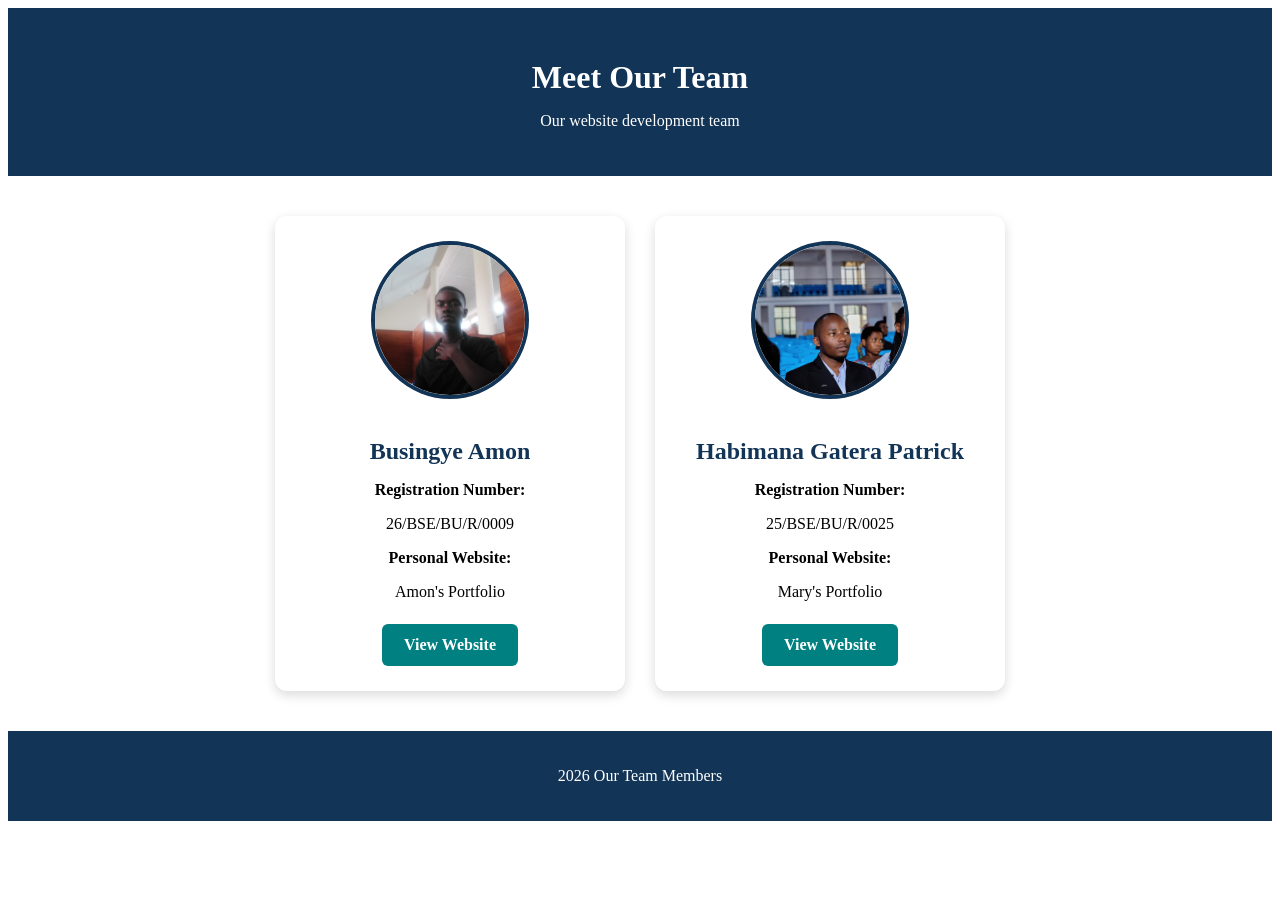
==== index.html @ 955f80c0 "Create index.html" ====
<!DOCTYPE html>
<html lang="en">
<head>
    <meta charset="UTF-8">
    <meta name="viewport" content="width=device-width, initial-scale=1.0">
    <title>Our Team Members</title>
    <link rel="stylesheet" href="flex.css">
</head>
<body>

    <header>
        <h1>Meet Our Team</h1>
        <p>Our website development team</p>
    </header>
    <main>
        <section class="team-container">
            <article class="member-card">
                <img src="20261019_105341.jpg"
                     alt="Photo of Busingye Amon"
                     class="member-photo">
                <h2>Busingye Amon</h2>
                <p><strong>Registration Number:</strong></p>
                <p>26/BSE/BU/R/0009</p>
                <p><strong>Personal Website:</strong></p>
                <p>Amon's Portfolio</p>
                <a href="https://example.com"
                   target="_blank"
                   rel="noopener noreferrer"
                   class="view-btn">
                    View Website
                </a>
            </article>
            <article class="member-card">

                <img src="IMG-20260714-WA0144.jpg"
                     alt="Photo of Habimana Gatera Patrick"
                     class="member-photo">

                <h2>Habimana Gatera Patrick</h2>

                <p><strong>Registration Number:</strong></p>
                <p>25/BSE/BU/R/0025</p>

                <p><strong>Personal Website:</strong></p>
                <p>Mary's Portfolio</p>

                <a href="https://habimanapatrick125-eng.github.io/Personal-Portfolio-Website/"
                   target="_blank"
                   rel="noopener noreferrer"
                   class="view-btn">
                    View Website
                </a>

            </article>

        </section>
    </main>

    <footer>
        <p>2026 Our Team Members</p>
    </footer>

</body>
</html>
---- flex.css ----
margin: 0;
    padding: 0;
    box-sizing: border-box;
}

/* Page design */
body {
    font-family: Arial, sans-serif;
    background-color: #f0f4f8;
    color: #333;
}

/* Header */
header {
    background-color: #123456;
    color: white;
    text-align: center;
    padding: 30px 15px;
}

header h1 {
    margin-bottom: 10px;
}

/* Flexbox container */
.team-container {
    display: flex;
    justify-content: center;
    align-items: stretch;
    gap: 30px;
    flex-wrap: wrap;
    padding: 40px 20px;
}

/* Member cards */
.member-card {
    width: 300px;
    max-width: 100%;
    padding: 25px;
    background-color: white;
    text-align: center;
    border-radius: 12px;
    box-shadow: 0 4px 12px rgba(0, 0, 0, 0.15);
}

/* Member photos */
.member-photo {
    width: 150px;
    height: 150px;
    object-fit: cover;
    border-radius: 50%;
    border: 4px solid #123456;
    margin-bottom: 15px;
}

.member-card h2 {
    color: #123456;
    margin-bottom: 15px;
}

.member-card p {
    margin-bottom: 8px;
    overflow-wrap: anywhere;
}

/* View Website button */
.view-btn {
    display: inline-block;
    background-color: #008080;
    color: white;
    text-decoration: none;
    padding: 12px 22px;
    margin-top: 15px;
    border-radius: 6px;
    font-weight: bold;
}

.view-btn:hover {
    background-color: #005959;
}

/* Footer */
footer {
    background-color: #123456;
    color: white;
    text-align: center;
    padding: 20px;
}

/* Mobile responsiveness */
@media (max-width: 650px) {
    .team-container {
        flex-direction: column;
        align-items: center;
    }

    .member-card {
        width: 100%;
        max-width: 350px;
    }
}
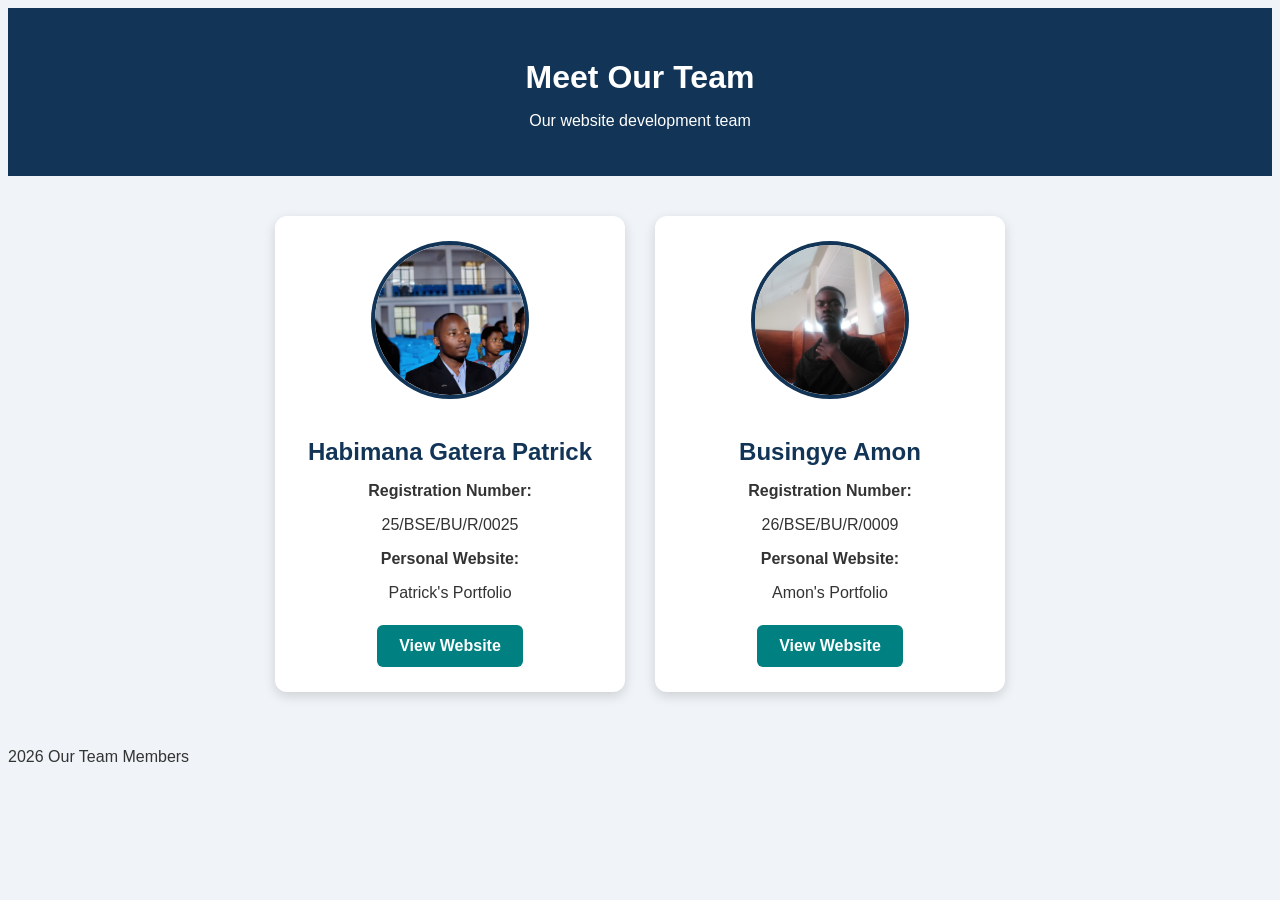
==== commit 67ba88e9: "Update index.html" ====
--- a/index.html
+++ b/index.html
@@ -7,7 +7,6 @@
     <link rel="stylesheet" href="flex.css">
 </head>
 <body>
-
     <header>
         <h1>Meet Our Team</h1>
         <p>Our website development team</p>
@@ -15,15 +14,15 @@
     <main>
         <section class="team-container">
             <article class="member-card">
-                <img src="20261019_105341.jpg"
-                     alt="Photo of Busingye Amon"
+                <img src="IMG-20260714-WA0144.jpg"
+                     alt="Photo of Habimana Gatera"
                      class="member-photo">
-                <h2>Busingye Amon</h2>
+                <h2>Habimana Gatera Patrick</h2>
                 <p><strong>Registration Number:</strong></p>
-                <p>26/BSE/BU/R/0009</p>
+                <p>25/BSE/BU/R/0025</p>
                 <p><strong>Personal Website:</strong></p>
-                <p>Amon's Portfolio</p>
-                <a href="https://example.com"
+                <p>Patrick's Portfolio</p>
+                <a href="https://habimanapatrick125-eng.github.io/Personal-Portfolio-Website/"
                    target="_blank"
                    rel="noopener noreferrer"
                    class="view-btn">
@@ -32,17 +31,17 @@
             </article>
             <article class="member-card">
 
-                <img src="IMG-20260714-WA0144.jpg"
-                     alt="Photo of Habimana Gatera Patrick"
+                <img src="20261019_105341.jpg"
+                     alt="Photo of Busingye Amon"
                      class="member-photo">
 
-                <h2>Habimana Gatera Patrick</h2>
+                <h2>Busingye Amon</h2>
 
                 <p><strong>Registration Number:</strong></p>
-                <p>25/BSE/BU/R/0025</p>
+                <p>26/BSE/BU/R/0009</p>
 
                 <p><strong>Personal Website:</strong></p>
-                <p>Mary's Portfolio</p>
+                <p>Amon's Portfolio</p>
 
                 <a href="https://habimanapatrick125-eng.github.io/Personal-Portfolio-Website/"
                    target="_blank"
--- a/flex.css
+++ b/flex.css
@@ -1,28 +1,17 @@
-margin: 0;
-    padding: 0;
-    box-sizing: border-box;
-}
-
-/* Page design */
 body {
     font-family: Arial, sans-serif;
     background-color: #f0f4f8;
     color: #333;
 }
-
-/* Header */
 header {
     background-color: #123456;
     color: white;
     text-align: center;
     padding: 30px 15px;
 }
-
 header h1 {
     margin-bottom: 10px;
 }
-
-/* Flexbox container */
 .team-container {
     display: flex;
     justify-content: center;
@@ -30,9 +19,6 @@
     gap: 30px;
     flex-wrap: wrap;
     padding: 40px 20px;
-}
-
-/* Member cards */
 .member-card {
     width: 300px;
     max-width: 100%;
@@ -42,8 +28,6 @@
     border-radius: 12px;
     box-shadow: 0 4px 12px rgba(0, 0, 0, 0.15);
 }
-
-/* Member photos */
 .member-photo {
     width: 150px;
     height: 150px;
@@ -52,18 +36,14 @@
     border: 4px solid #123456;
     margin-bottom: 15px;
 }
-
 .member-card h2 {
     color: #123456;
     margin-bottom: 15px;
 }
-
 .member-card p {
     margin-bottom: 8px;
     overflow-wrap: anywhere;
 }
-
-/* View Website button */
 .view-btn {
     display: inline-block;
     background-color: #008080;
@@ -74,26 +54,20 @@
     border-radius: 6px;
     font-weight: bold;
 }
-
 .view-btn:hover {
     background-color: #005959;
 }
-
-/* Footer */
 footer {
     background-color: #123456;
     color: white;
     text-align: center;
     padding: 20px;
 }
-
-/* Mobile responsiveness */
 @media (max-width: 650px) {
     .team-container {
         flex-direction: column;
         align-items: center;
     }
-
     .member-card {
         width: 100%;
         max-width: 350px;
